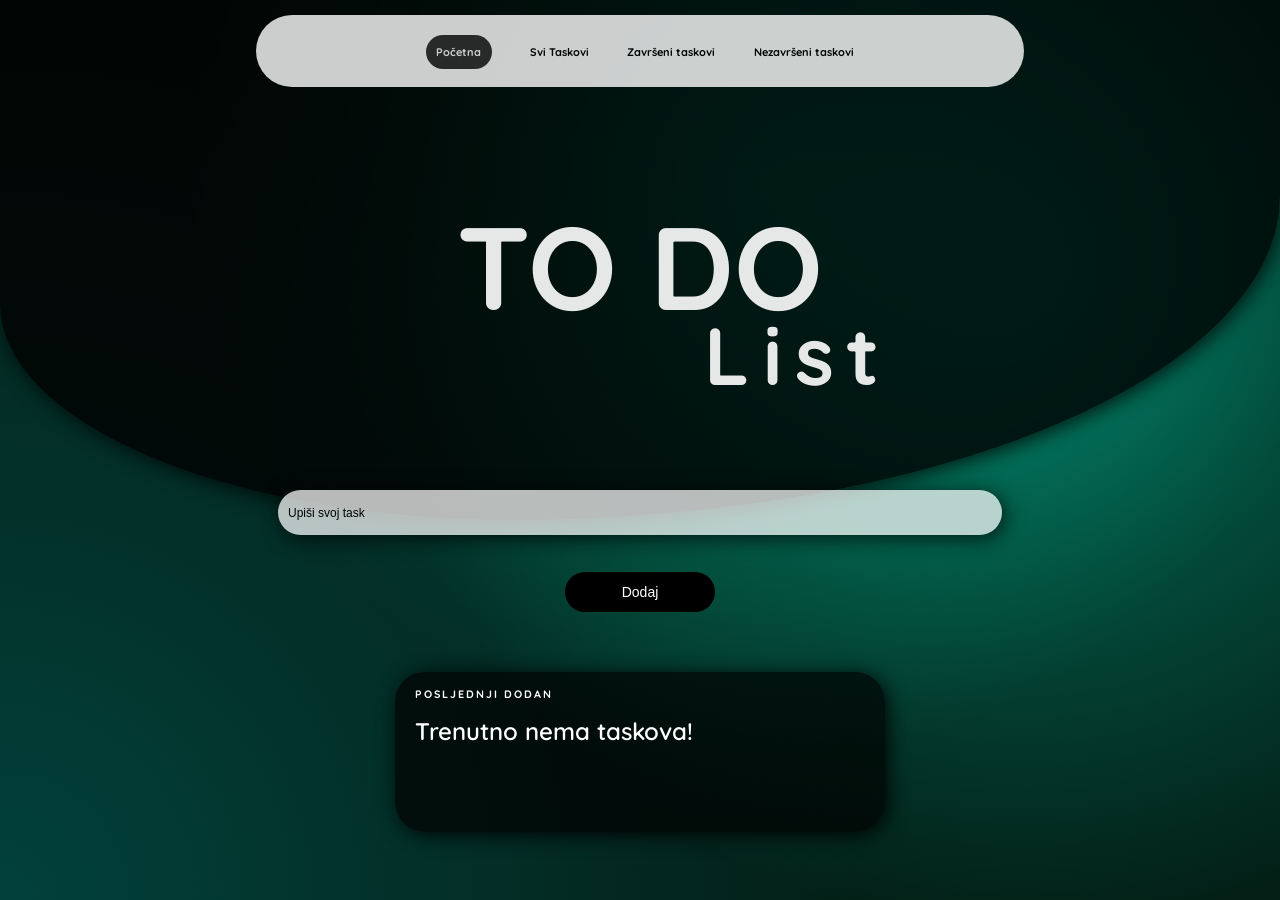
==== index.html @ 6cec3ff9 "Initial commit" ====
<!DOCTYPE html>
<html lang="en" style="font-size: 12px;">

<head>
    <meta charset="UTF-8">
    <meta name="viewport" content="width=device-width, initial-scale=1.0">
    <title>To Do List</title>
    <link rel="preconnect" href="https://fonts.googleapis.com">
    <link rel="preconnect" href="https://fonts.gstatic.com" crossorigin>
    <link
        href="https://fonts.googleapis.com/css2?family=Montserrat:ital,wght@0,100..900;1,100..900&family=Nunito:ital,wght@0,200..1000;1,200..1000&family=Quicksand:wght@300..700&display=swap"
        rel="stylesheet">
    <script src="js/script.js"></script>
    <link rel="shortcut icon" href="ToDoSlike/Logo.jpeg" type="image/x-icon">
    <link rel="stylesheet" href="css/style.css">

    
</head>

<body>
    <div class="glavni">




        <div class="nav">

            <button class="hamburger">
                <span class="bar"></span>
                <span class="bar"></span>
                <span class="bar"></span>

            </button>

            <ul>
                <li><a id="poc" href="index.html">Početna</a></li>
                <li><a id="pr" href="sviTaskovi.html">Svi Taskovi</a></li>
                <li><a id="dr" href="zavrseni.html">Završeni taskovi</a></li>
                <li><a id="tr" href="nezavrseni.html">Nezavršeni taskovi</a></li>
            </ul>
        </div>

        <div class="crni">
            <H1 id="prvi">TO DO</H1>
            <h1 id="drugi">List</h1>
            <input id="task" type="text" placeholder="Upiši svoj task">
        </div>

        <button id="dodaj" onclick="dodaj()">Dodaj</button>

        <div class="prostor">
            <h3>POSLJEDNJI DODAN</h3>
            <p id="posljednjiD"></p>
            <div class="check">
                <input type="checkbox" id="checkbox" onclick="zavrsen()"><span>Gotovo</span>
            </div>
        </div>




    </div>




</body>

</html>
---- css/style.css ----
body {
            margin: 0px;
            padding: 0;
            overflow-x: hidden;
            font-family: "Quicksand", sans-serif;
            background:
                radial-gradient(circle at 60% 20%, rgba(0, 255, 200, 0.28), transparent 55%),
                radial-gradient(circle at 80% 30%, rgba(0, 230, 190, 0.42), transparent 55%),
                radial-gradient(circle at 0% 100%, rgba(0, 120, 120, 0.38), transparent 55%),
                #031f16;





        }

        
        .glavni {

            width: 100vw;
            height: 100vh;
            overflow: hidden;
            max-height: 100vh;


        }



        .crni {
            position: relative;
            top: -20px;
            width: 100vw;
            height: 60vh;
            background-color: rgba(0, 0, 0, 0.8);
            color: white;
            border-bottom-left-radius: 40%;
            border-bottom-right-radius: 60%;
            box-shadow: 3px 3px 20px 0px rgba(0, 0, 0, 0.8);


        }

        #prvi {
            position: absolute;
            top: 25%;
            left: 50%;
            transform: translateX(-59%);

            font-weight: 800;
            white-space: nowrap;
            font-size: 5vw;


        }

        #drugi {
            position: absolute;
            top: 28vh;
            left: 50%;
            transform: translateX(0%);
            letter-spacing: 1rem;

            font-size: 3vw;
            letter-spacing: 1vw;
        }

        h1 {
            opacity: 0.9;
        }

        #task {
            position: absolute;
            bottom: -15px;
            left: 50%;
            transform: translateX(-50%);
            width: 35vw;
            height: 25px;
            box-shadow: 3px 3px 20px 0px rgba(0, 0, 0, 0.8);
            border-style: none;
            border-radius: 40px;
            padding: 10px;
            opacity: 0.9;
            background-color: rgba(255, 255, 255,0.8);
        }

        #task::placeholder {
            color: black;
            font-size: 1rem;

        }

        #posljednjiD {
            color: rgb(255, 255, 255);
            font-size: 2rem;
            font-weight: 600;
        }

        .prostor {
            width: 400px;
            height: 120px;
            margin: auto;
            position: absolute;
            left: 50vw;
            transform: translateX(-50%);
            bottom: 3vh;
            background-color: rgba(0, 0, 0, 0.7);
            box-shadow: 3px 3px 20px 0px rgba(0, 0, 0, 0.9);
            display: flex;
            justify-content: start;
            align-items: start;
            border-radius: 30px;
            padding: 20px;
        }

        #checkbox {
            width: 20px;
            height: 20px;
            border: 2px solid #ffffff;
            border-radius: 50%;
            
            appearance: none;
            
            -webkit-appearance: none;
            
            -moz-appearance: none;
            
            outline: none;
            cursor: pointer;
            vertical-align: middle;


        }

        span {
            color: rgb(252, 252, 252);
            font-size: 1.2rem;
            font-weight: 600;
        }

        #checkbox:checked {
            background-color: #ffffff;
            
            border-color: #ffffff;
        }

        #dodaj {
            border-style: none;
            background-color: #000000;
            color: white;
            padding: 20px;
            width: 100px;
            height: 10px;
            border-radius: 30px;
            margin: auto;
            position: absolute;
            bottom: 32vh;
            display: flex;
            justify-content: center;
            align-items: center;
            left: 50%;
            transform: translateX(-50%) scale(1);
            font-size: 14px;
            font-weight: 500;


            transform-origin: center;

        }

        #dodaj:hover {
            background-color: rgba(0, 255, 200, 0.28);
            transform: translateX(-50%) scale(1.1);
        }

        .check {
            display: flex;
            justify-content: center;
            align-items: center;
            position: absolute;
            bottom: 10px;
            right: 15px;

        }

        h3 {
            color: #ffffff;
            font-size: 0.9rem;
            letter-spacing: 2px;
            position: absolute;
            top: 5px;
        }

        .nav {
            position: fixed;
            width: 40vw;
            height: 8vh;
            padding: 10px 20px;
            border-radius: 30vh;
            background-color: #ffffff;
            top: 15px;
            left: 50%;
            transform: translateX(-50%);
            opacity: 0.8;
            z-index: 1;

            display: flex;

            align-items: center;

            justify-content: center;

            box-sizing: border-box;
            

        }

        ul {
            display: flex;
            justify-content: center;

            list-style: none;

            gap: 3vw;
            
            font-weight: 1000;
            margin: 0;

            padding: 0;

        }

        ul li a {
            text-decoration: none;

            color: #000000;
            font-size: 11px;

        }

        ul li a:hover {
            color: #5d5e5e;

            text-decoration: none;

        }


        #pr:hover,
        #dr:hover,
        #tr:hover {
            background-color: #000000;
            padding: 0.8vw;
            border-radius: 2vw;
            color: #ffffff;

        }

        #poc {
            background-color: rgba(0, 0, 0, 0.8);
            padding: 0.8vw;
            border-radius: 2vw;
            color: #ffffff;
        }

        #poc:hover {

            color: #919191;
        }

        .hamburger {
            display: flex;
            flex-direction: column;
            border-radius: 15px;
            background-color: #000000;
            justify-content: space-between;
            height: 40px;
            padding: 10px;
            gap: 4px;
            border: none;
            display: none;
        }

        .bar {
            width: 20px;
            height: 1px;
            background-color: #ffffff;
            border-radius: 20%;


        }

        @media (max-width: 768px) {
            ul {
                display: none;
            }

            ul.active {
                display: flex;
                flex-direction: column;
                font-size: 15px;
                gap: 30px;
                align-items: center;
            }


            div.active {
                display: flex;
                flex-direction: column;

                height: 50vh;
                justify-content: flex-start;
                gap: 30px;
                border-radius: 30px;
                font-size: 15px;
                align-items: center;
            }


            .hamburger {
                display: flex;

            }

            .nav {
                width: 80vw;
            }

            #task {
                width: 80vw;

            }

            #prvi {
                font-size: 10vh;
                left: 50%;
                transform: translateX(-50%);
            }

            #drugi {
                font-size: 6vh;

            }

            #dodaj {
                width: 150px;
                height: 15px;

            }

            .prostor {
                width: 35vh;
                top: 70vh;
            }
        }

        @media (min-width: 769px) and (max-width: 991px) {
            .nav {
                width: 80vw;

            }

            ul {
                font-size: 1.5vh;
            }

            #task {
                width: 80vw;

            }

            #prvi {
                font-size: 10vh;
                left: 50%;
                transform: translateX(-50%);
            }

            #drugi {
                font-size: 6vh;

            }

            #dodaj {
                width: 150px;
                height: 15px;

            }

            .prostor {
                width: 50vh;
                top: 70vh;
            }
        }

        @media (min-width: 992px) and (max-width: 1199px) {
            .nav {
                width: 80vw;

            }

            ul {
                font-size: 1.5vh;
            }

            #task {
                width: 60vw;

            }

            #prvi {
                font-size: 10vh;
                left: 50%;
                transform: translateX(-50%);
            }

            #drugi {
                font-size: 6vh;

            }

            #dodaj {
                width: 150px;
                height: 15px;

            }

            .prostor {
                width: 50vh;
                top: 70vh;
            }
        }

        @media (min-width: 1200px) and (max-width: 1439px) {
            .nav {
                width: 60vw;

            }

            ul {
                font-size: 1.6vh;
            }

            #task {
                width: 55vw;

            }

            #prvi {
                font-size: 13vh;
                left: 50%;
                transform: translateX(-50%);
            }

            #drugi {
                font-size: 9vh;
                top: 30vh;
                left: 55%;

            }

            #dodaj {
                width: 150px;
                height: 15px;

            }

            .prostor {
                width: 50vh;
                top: 70vh;
            }

        }

        @media (min-width: 1440px) {
            .nav {
                width: 60vw;

            }

            ul {
                font-size: 1.8vh;
            }

            #task {
                width: 55vw;

            }

            #prvi {
                font-size: 13vh;
                left: 50%;
                transform: translateX(-50%);
            }

            #drugi {
                font-size: 9vh;
                top: 30vh;
                left: 55%;

            }

            #dodaj {
                width: 150px;
                height: 15px;

            }

            .prostor {
                width: 50vh;
                top: 70vh;
            }

        }
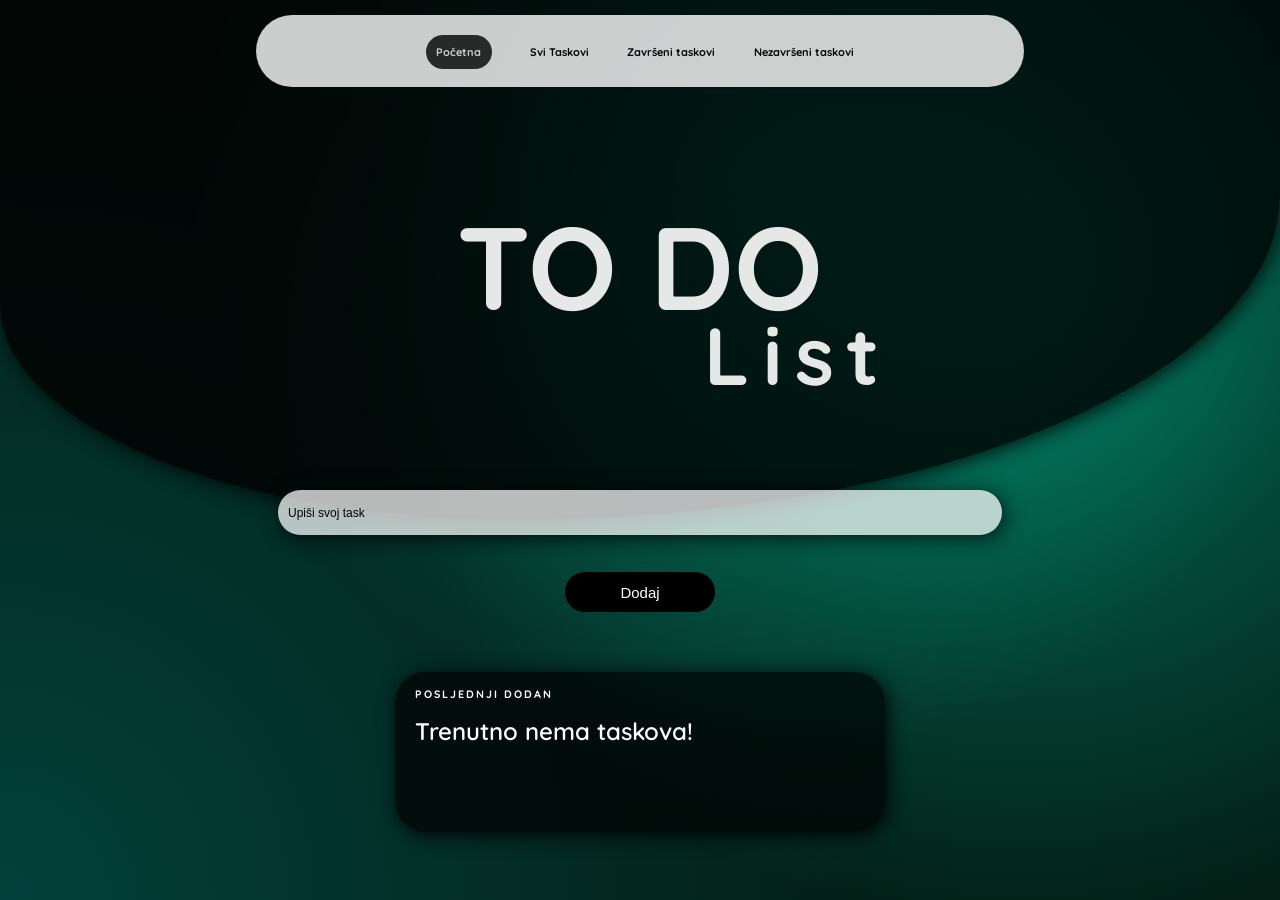
==== commit 816c8276: "Initial commit" ====
--- a/index.html
+++ b/index.html
@@ -43,7 +43,7 @@
         <div class="crni">
             <H1 id="prvi">TO DO</H1>
             <h1 id="drugi">List</h1>
-            <input id="task" type="text" placeholder="Upiši svoj task">
+            <input id="task" type="text" placeholder="Upiši svoj task" maxlength="120">
         </div>
 
         <button id="dodaj" onclick="dodaj()">Dodaj</button>
@@ -52,7 +52,7 @@
             <h3>POSLJEDNJI DODAN</h3>
             <p id="posljednjiD"></p>
             <div class="check">
-                <input type="checkbox" id="checkbox" onclick="zavrsen()"><span>Gotovo</span>
+                <input type="checkbox" id="checkbox" onclick="zavrsen()" ><span>Gotovo</span>
             </div>
         </div>
 
--- a/css/style.css
+++ b/css/style.css
@@ -1,514 +1,528 @@
 body {
-            margin: 0px;
-            padding: 0;
-            overflow-x: hidden;
-            font-family: "Quicksand", sans-serif;
-            background:
-                radial-gradient(circle at 60% 20%, rgba(0, 255, 200, 0.28), transparent 55%),
-                radial-gradient(circle at 80% 30%, rgba(0, 230, 190, 0.42), transparent 55%),
-                radial-gradient(circle at 0% 100%, rgba(0, 120, 120, 0.38), transparent 55%),
-                #031f16;
-
-
-
-
-
-        }
-
-        
-        .glavni {
-
-            width: 100vw;
-            height: 100vh;
-            overflow: hidden;
-            max-height: 100vh;
-
-
-        }
-
-
-
-        .crni {
-            position: relative;
-            top: -20px;
-            width: 100vw;
-            height: 60vh;
-            background-color: rgba(0, 0, 0, 0.8);
-            color: white;
-            border-bottom-left-radius: 40%;
-            border-bottom-right-radius: 60%;
-            box-shadow: 3px 3px 20px 0px rgba(0, 0, 0, 0.8);
-
-
-        }
-
-        #prvi {
-            position: absolute;
-            top: 25%;
-            left: 50%;
-            transform: translateX(-59%);
-
-            font-weight: 800;
-            white-space: nowrap;
-            font-size: 5vw;
-
-
-        }
-
-        #drugi {
-            position: absolute;
-            top: 28vh;
-            left: 50%;
-            transform: translateX(0%);
-            letter-spacing: 1rem;
-
-            font-size: 3vw;
-            letter-spacing: 1vw;
-        }
-
-        h1 {
-            opacity: 0.9;
-        }
-
-        #task {
-            position: absolute;
-            bottom: -15px;
-            left: 50%;
-            transform: translateX(-50%);
-            width: 35vw;
-            height: 25px;
-            box-shadow: 3px 3px 20px 0px rgba(0, 0, 0, 0.8);
-            border-style: none;
-            border-radius: 40px;
-            padding: 10px;
-            opacity: 0.9;
-            background-color: rgba(255, 255, 255,0.8);
-        }
-
-        #task::placeholder {
-            color: black;
-            font-size: 1rem;
-
-        }
-
-        #posljednjiD {
-            color: rgb(255, 255, 255);
-            font-size: 2rem;
-            font-weight: 600;
-        }
-
-        .prostor {
-            width: 400px;
-            height: 120px;
-            margin: auto;
-            position: absolute;
-            left: 50vw;
-            transform: translateX(-50%);
-            bottom: 3vh;
-            background-color: rgba(0, 0, 0, 0.7);
-            box-shadow: 3px 3px 20px 0px rgba(0, 0, 0, 0.9);
-            display: flex;
-            justify-content: start;
-            align-items: start;
-            border-radius: 30px;
-            padding: 20px;
-        }
-
-        #checkbox {
-            width: 20px;
-            height: 20px;
-            border: 2px solid #ffffff;
-            border-radius: 50%;
-            
-            appearance: none;
-            
-            -webkit-appearance: none;
-            
-            -moz-appearance: none;
-            
-            outline: none;
-            cursor: pointer;
-            vertical-align: middle;
-
-
-        }
-
-        span {
-            color: rgb(252, 252, 252);
-            font-size: 1.2rem;
-            font-weight: 600;
-        }
-
-        #checkbox:checked {
-            background-color: #ffffff;
-            
-            border-color: #ffffff;
-        }
-
-        #dodaj {
-            border-style: none;
-            background-color: #000000;
-            color: white;
-            padding: 20px;
-            width: 100px;
-            height: 10px;
-            border-radius: 30px;
-            margin: auto;
-            position: absolute;
-            bottom: 32vh;
-            display: flex;
-            justify-content: center;
-            align-items: center;
-            left: 50%;
-            transform: translateX(-50%) scale(1);
-            font-size: 14px;
-            font-weight: 500;
-
-
-            transform-origin: center;
-
-        }
-
-        #dodaj:hover {
-            background-color: rgba(0, 255, 200, 0.28);
-            transform: translateX(-50%) scale(1.1);
-        }
-
-        .check {
-            display: flex;
-            justify-content: center;
-            align-items: center;
-            position: absolute;
-            bottom: 10px;
-            right: 15px;
-
-        }
-
-        h3 {
-            color: #ffffff;
-            font-size: 0.9rem;
-            letter-spacing: 2px;
-            position: absolute;
-            top: 5px;
-        }
-
-        .nav {
-            position: fixed;
-            width: 40vw;
-            height: 8vh;
-            padding: 10px 20px;
-            border-radius: 30vh;
-            background-color: #ffffff;
-            top: 15px;
-            left: 50%;
-            transform: translateX(-50%);
-            opacity: 0.8;
-            z-index: 1;
-
-            display: flex;
-
-            align-items: center;
-
-            justify-content: center;
-
-            box-sizing: border-box;
-            
-
-        }
-
-        ul {
-            display: flex;
-            justify-content: center;
-
-            list-style: none;
-
-            gap: 3vw;
-            
-            font-weight: 1000;
-            margin: 0;
-
-            padding: 0;
-
-        }
-
-        ul li a {
-            text-decoration: none;
-
-            color: #000000;
-            font-size: 11px;
-
-        }
-
-        ul li a:hover {
-            color: #5d5e5e;
-
-            text-decoration: none;
-
-        }
-
-
-        #pr:hover,
-        #dr:hover,
-        #tr:hover {
-            background-color: #000000;
-            padding: 0.8vw;
-            border-radius: 2vw;
-            color: #ffffff;
-
-        }
-
-        #poc {
-            background-color: rgba(0, 0, 0, 0.8);
-            padding: 0.8vw;
-            border-radius: 2vw;
-            color: #ffffff;
-        }
-
-        #poc:hover {
-
-            color: #919191;
-        }
-
-        .hamburger {
-            display: flex;
-            flex-direction: column;
-            border-radius: 15px;
-            background-color: #000000;
-            justify-content: space-between;
-            height: 40px;
-            padding: 10px;
-            gap: 4px;
-            border: none;
-            display: none;
-        }
-
-        .bar {
-            width: 20px;
-            height: 1px;
-            background-color: #ffffff;
-            border-radius: 20%;
-
-
-        }
-
-        @media (max-width: 768px) {
-            ul {
-                display: none;
-            }
-
-            ul.active {
-                display: flex;
-                flex-direction: column;
-                font-size: 15px;
-                gap: 30px;
-                align-items: center;
-            }
-
-
-            div.active {
-                display: flex;
-                flex-direction: column;
-
-                height: 50vh;
-                justify-content: flex-start;
-                gap: 30px;
-                border-radius: 30px;
-                font-size: 15px;
-                align-items: center;
-            }
-
-
-            .hamburger {
-                display: flex;
-
-            }
-
-            .nav {
-                width: 80vw;
-            }
-
-            #task {
-                width: 80vw;
-
-            }
-
-            #prvi {
-                font-size: 10vh;
-                left: 50%;
-                transform: translateX(-50%);
-            }
-
-            #drugi {
-                font-size: 6vh;
-
-            }
-
-            #dodaj {
-                width: 150px;
-                height: 15px;
-
-            }
-
-            .prostor {
-                width: 35vh;
-                top: 70vh;
-            }
-        }
-
-        @media (min-width: 769px) and (max-width: 991px) {
-            .nav {
-                width: 80vw;
-
-            }
-
-            ul {
-                font-size: 1.5vh;
-            }
-
-            #task {
-                width: 80vw;
-
-            }
-
-            #prvi {
-                font-size: 10vh;
-                left: 50%;
-                transform: translateX(-50%);
-            }
-
-            #drugi {
-                font-size: 6vh;
-
-            }
-
-            #dodaj {
-                width: 150px;
-                height: 15px;
-
-            }
-
-            .prostor {
-                width: 50vh;
-                top: 70vh;
-            }
-        }
-
-        @media (min-width: 992px) and (max-width: 1199px) {
-            .nav {
-                width: 80vw;
-
-            }
-
-            ul {
-                font-size: 1.5vh;
-            }
-
-            #task {
-                width: 60vw;
-
-            }
-
-            #prvi {
-                font-size: 10vh;
-                left: 50%;
-                transform: translateX(-50%);
-            }
-
-            #drugi {
-                font-size: 6vh;
-
-            }
-
-            #dodaj {
-                width: 150px;
-                height: 15px;
-
-            }
-
-            .prostor {
-                width: 50vh;
-                top: 70vh;
-            }
-        }
-
-        @media (min-width: 1200px) and (max-width: 1439px) {
-            .nav {
-                width: 60vw;
-
-            }
-
-            ul {
-                font-size: 1.6vh;
-            }
-
-            #task {
-                width: 55vw;
-
-            }
-
-            #prvi {
-                font-size: 13vh;
-                left: 50%;
-                transform: translateX(-50%);
-            }
-
-            #drugi {
-                font-size: 9vh;
-                top: 30vh;
-                left: 55%;
-
-            }
-
-            #dodaj {
-                width: 150px;
-                height: 15px;
-
-            }
-
-            .prostor {
-                width: 50vh;
-                top: 70vh;
-            }
-
-        }
-
-        @media (min-width: 1440px) {
-            .nav {
-                width: 60vw;
-
-            }
-
-            ul {
-                font-size: 1.8vh;
-            }
-
-            #task {
-                width: 55vw;
-
-            }
-
-            #prvi {
-                font-size: 13vh;
-                left: 50%;
-                transform: translateX(-50%);
-            }
-
-            #drugi {
-                font-size: 9vh;
-                top: 30vh;
-                left: 55%;
-
-            }
-
-            #dodaj {
-                width: 150px;
-                height: 15px;
-
-            }
-
-            .prostor {
-                width: 50vh;
-                top: 70vh;
-            }
-
-        }+    margin: 0px;
+    padding: 0;
+    overflow-x: hidden;
+    font-family: "Quicksand", sans-serif;
+    background:
+        radial-gradient(circle at 60% 20%, rgba(0, 255, 200, 0.28), transparent 55%),
+        radial-gradient(circle at 80% 30%, rgba(0, 230, 190, 0.42), transparent 55%),
+        radial-gradient(circle at 0% 100%, rgba(0, 120, 120, 0.38), transparent 55%),
+        #031f16;
+
+
+
+
+
+}
+
+
+.glavni {
+
+    width: 100vw;
+    height: 100vh;
+    overflow: hidden;
+    max-height: 100vh;
+
+
+}
+
+
+
+.crni {
+    position: relative;
+    top: -20px;
+    width: 100vw;
+    height: 60vh;
+    background-color: rgba(0, 0, 0, 0.8);
+    color: white;
+    border-bottom-left-radius: 40%;
+    border-bottom-right-radius: 60%;
+    box-shadow: 3px 3px 20px 0px rgba(0, 0, 0, 0.8);
+
+
+}
+
+#prvi {
+    position: absolute;
+    top: 25%;
+    left: 50%;
+    transform: translateX(-59%);
+
+    font-weight: 800;
+    white-space: nowrap;
+    font-size: 5vw;
+
+
+}
+
+#drugi {
+    position: absolute;
+    top: 28vh;
+    left: 50%;
+    transform: translateX(0%);
+    letter-spacing: 1rem;
+
+    font-size: 3vw;
+    letter-spacing: 1vw;
+}
+
+h1 {
+    opacity: 0.9;
+}
+
+#task {
+    position: absolute;
+    bottom: -15px;
+    left: 50%;
+    transform: translateX(-50%);
+    width: 35vw;
+    height: 25px;
+    box-shadow: 3px 3px 20px 0px rgba(0, 0, 0, 0.8);
+    border-style: none;
+    border-radius: 40px;
+    padding: 10px;
+    opacity: 0.9;
+    background-color: rgba(255, 255, 255, 0.8);
+}
+
+#task::placeholder {
+    color: black;
+    font-size: 1rem;
+
+}
+
+#posljednjiD {
+    color: rgb(255, 255, 255);
+    font-size: 2rem;
+    font-weight: 600;
+    max-width: 80%;
+    overflow-wrap: break-word;
+}
+
+.prostor {
+    width: 400px;
+    height: 120px;
+    margin: auto;
+    position: absolute;
+    left: 50vw;
+    transform: translateX(-50%);
+    bottom: 3vh;
+    background-color: rgba(0, 0, 0, 0.7);
+    box-shadow: 3px 3px 20px 0px rgba(0, 0, 0, 0.9);
+    display: flex;
+    justify-content: start;
+    align-items: start;
+    border-radius: 30px;
+    padding: 20px;
+}
+
+#checkbox {
+    width: 20px;
+    height: 20px;
+    border: 2px solid #ffffff;
+    border-radius: 50%;
+
+    appearance: none;
+
+    -webkit-appearance: none;
+
+    -moz-appearance: none;
+
+    outline: none;
+    cursor: pointer;
+    vertical-align: middle;
+
+
+}
+
+span {
+    color: rgb(252, 252, 252);
+    font-size: 1.2rem;
+    font-weight: 600;
+}
+
+#checkbox:checked {
+    background-color: #ffffff;
+
+    border-color: #ffffff;
+}
+
+#dodaj {
+    border-style: none;
+    background-color: #000000;
+    color: white;
+    padding: 20px;
+    width: 100px;
+    height: 10px;
+    border-radius: 30px;
+
+    position: absolute;
+    bottom: 32vh;
+    display: flex;
+    justify-content: center;
+    align-items: center;
+    left: 50%;
+    transform: translateX(-50%) scale(1);
+    font-size: 15px;
+    font-weight: 500;
+
+
+
+    transform-origin: center;
+
+
+}
+
+#dodaj:hover {
+    background-color: rgba(0, 255, 200, 0.28);
+    transform: translateX(-50%) scale(1.1);
+}
+
+.check {
+    display: flex;
+    justify-content: center;
+    align-items: center;
+    position: absolute;
+    bottom: 10px;
+    right: 15px;
+
+}
+
+h3 {
+    color: #ffffff;
+    font-size: 0.9rem;
+    letter-spacing: 2px;
+    position: absolute;
+    top: 5px;
+}
+
+.nav {
+    position: fixed;
+    width: 40vw;
+    height: 8vh;
+    padding: 10px 20px;
+    border-radius: 30vh;
+    background-color: #ffffff;
+    top: 15px;
+    left: 50%;
+    transform: translateX(-50%);
+    opacity: 0.8;
+    z-index: 1;
+
+    display: flex;
+
+    align-items: center;
+
+    justify-content: center;
+
+    box-sizing: border-box;
+
+
+}
+
+ul {
+    display: flex;
+    justify-content: center;
+
+    list-style: none;
+
+    gap: 3vw;
+
+    font-weight: 1000;
+    margin: 0;
+
+    padding: 0px;
+
+}
+
+ul li a {
+    text-decoration: none;
+
+    color: #000000;
+    font-size: 11px;
+
+
+}
+
+ul li a:hover {
+    color: #5d5e5e;
+
+    text-decoration: none;
+
+}
+
+
+#pr:hover,
+#dr:hover,
+#tr:hover {
+    background-color: #000000;
+    padding: 0.8vw;
+    border-radius: 2vw;
+    color: #ffffff;
+
+}
+
+#poc {
+    background-color: rgba(0, 0, 0, 0.8);
+    padding: 0.8vw;
+    border-radius: 2vw;
+    color: #ffffff;
+}
+
+#poc:hover {
+
+    color: #919191;
+}
+
+.hamburger {
+    display: flex;
+    flex-direction: column;
+    border-radius: 15px;
+    background-color: #000000;
+    justify-content: space-between;
+    height: 40px;
+    padding: 10px;
+    gap: 4px;
+    border: none;
+    display: none;
+}
+
+.bar {
+    width: 20px;
+    height: 1px;
+    background-color: #ffffff;
+    border-radius: 20%;
+
+
+}
+
+@media (max-width: 768px) {
+    ul {
+        display: none;
+    }
+
+    ul.active {
+        display: flex;
+        flex-direction: column;
+        font-size: 15px;
+        gap: 30px;
+        align-items: center;
+
+    }
+
+    ul li a {
+        font-size: 14px;
+
+    }
+
+
+
+    div.active {
+        display: flex;
+        flex-direction: column;
+
+        height: 50vh;
+        justify-content: flex-start;
+        gap: 30px;
+        border-radius: 30px;
+        font-size: 15px;
+        align-items: center;
+    }
+
+
+    .hamburger {
+        display: flex;
+
+    }
+
+    .nav {
+        width: 80vw;
+    }
+
+    #task {
+        width: 80vw;
+
+    }
+
+    #prvi {
+        font-size: 10vh;
+        left: 50%;
+        transform: translateX(-50%);
+    }
+
+    #drugi {
+        font-size: 6vh;
+
+    }
+
+    #dodaj {
+        width: 150px;
+        height: 15px;
+        top: 500px;
+
+    }
+
+    .prostor {
+        width: 35vh;
+        top: 70vh;
+    }
+}
+
+@media (min-width: 769px) and (max-width: 991px) {
+    .nav {
+        width: 80vw;
+
+    }
+
+    ul {
+        font-size: 1.5vh;
+    }
+
+    #task {
+        width: 80vw;
+
+    }
+
+    #prvi {
+        font-size: 10vh;
+        left: 50%;
+        transform: translateX(-50%);
+    }
+
+    #drugi {
+        font-size: 6vh;
+
+    }
+
+    #dodaj {
+        width: 150px;
+        height: 15px;
+
+
+    }
+
+    .prostor {
+        width: 50vh;
+        top: 70vh;
+    }
+}
+
+@media (min-width: 992px) and (max-width: 1199px) {
+    .nav {
+        width: 80vw;
+
+    }
+
+    ul {
+        font-size: 1.5vh;
+    }
+
+    #task {
+        width: 60vw;
+
+    }
+
+    #prvi {
+        font-size: 10vh;
+        left: 50%;
+        transform: translateX(-50%);
+    }
+
+    #drugi {
+        font-size: 6vh;
+
+    }
+
+    #dodaj {
+        width: 150px;
+        height: 15px;
+
+    }
+
+    .prostor {
+        width: 50vh;
+        top: 70vh;
+    }
+}
+
+@media (min-width: 1200px) and (max-width: 1439px) {
+    .nav {
+        width: 60vw;
+
+    }
+
+    ul {
+        font-size: 1.6vh;
+    }
+
+    #task {
+        width: 55vw;
+
+    }
+
+    #prvi {
+        font-size: 13vh;
+        left: 50%;
+        transform: translateX(-50%);
+    }
+
+    #drugi {
+        font-size: 9vh;
+        top: 30vh;
+        left: 55%;
+
+    }
+
+    #dodaj {
+        width: 150px;
+        height: 15px;
+
+    }
+
+    .prostor {
+        width: 50vh;
+        top: 70vh;
+    }
+
+}
+
+@media (min-width: 1440px) {
+    .nav {
+        width: 60vw;
+
+    }
+
+    ul {
+        font-size: 1.8vh;
+    }
+
+    #task {
+        width: 55vw;
+
+    }
+
+    #prvi {
+        font-size: 13vh;
+        left: 50%;
+        transform: translateX(-50%);
+    }
+
+    #drugi {
+        font-size: 9vh;
+        top: 30vh;
+        left: 55%;
+
+    }
+
+    #dodaj {
+        width: 150px;
+        height: 15px;
+
+    }
+
+    .prostor {
+        width: 50vh;
+        top: 70vh;
+    }
+
+}
